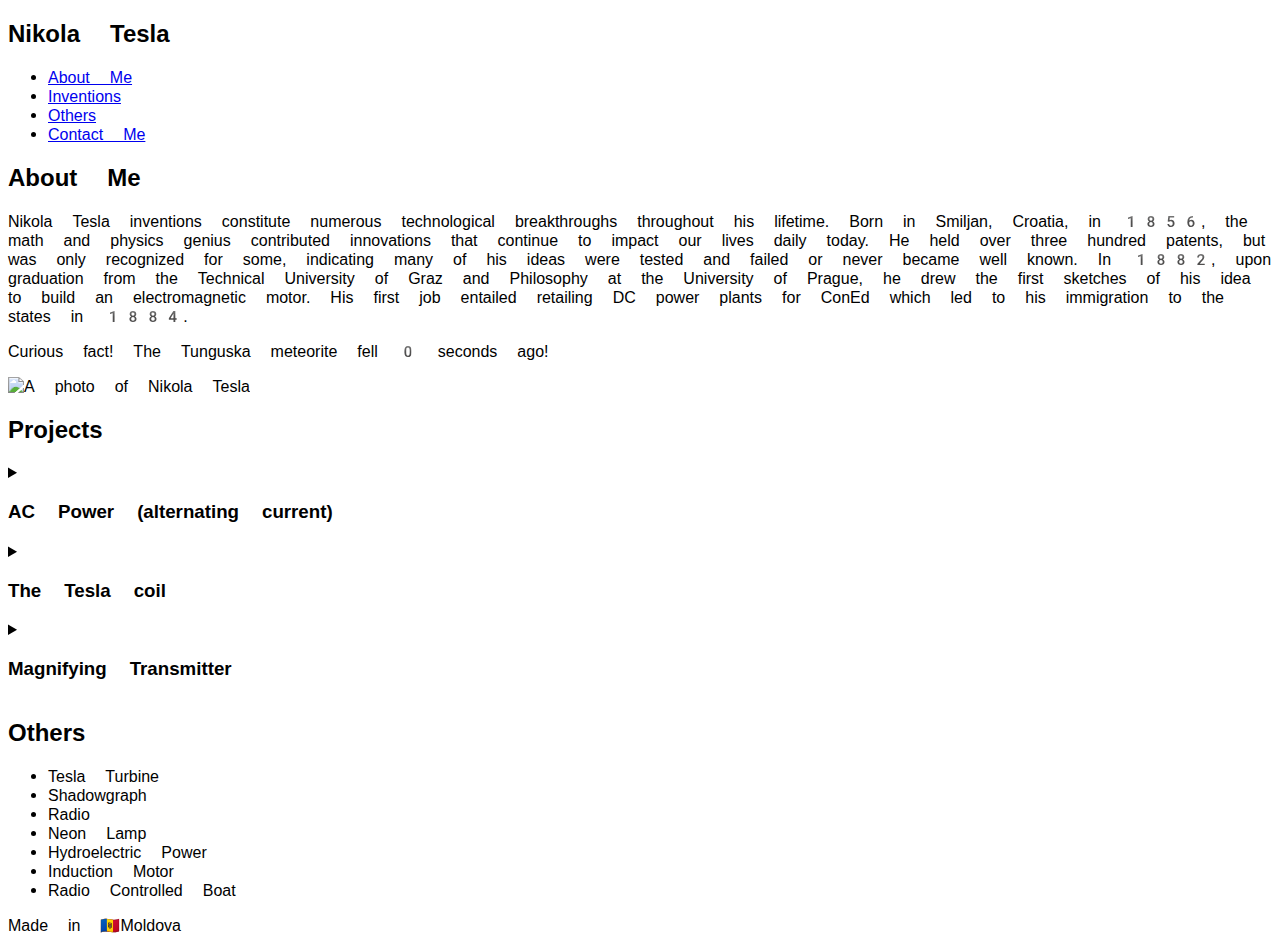
==== index.html @ f08f5c14 "Add new index page" ====
<!DOCTYPE html>
<html lang="en">
  <head>
    <meta charset="UTF-8" />
    <meta name="viewport" content="width=device-width, initial-scale=1.0" />
    <title>Nikola Tesla</title>
    <link rel = "icon" href = "C:\code\Tesla\Images\thunderbolt.png" 
        type = "image/x-icon">
    <link rel="stylesheet" href="styles.css" />
    <link rel="preconnect" href="https://fonts.googleapis.com">
    <link rel="preconnect" href="https://fonts.gstatic.com" crossorigin>
    <link href="https://fonts.googleapis.com/css2?family=Noto+Color+Emoji&display=swap" rel="stylesheet">

  </head>
  <body>
    <nav>
      <h2 id="logo">Nikola Tesla</h2>
      <ul class="navigation-items">
        <li class="navigation-item"><a href="#about-me">About Me</a></li>
        <li class="navigation-item"><a href="#inventions">Inventions</a></li>
        <li class="navigation-item"><a href="#others">Others</a></li>
        <li class="navigation-item"><a href="/contactme.html">Contact Me</a></li>
      </ul>
    </nav>

    <main>
      <section id="about-me">
        <div class="about-me-container">
          <div class="about-me-text-container">
            <h2>About Me</h2>
            <p>
                Nikola Tesla inventions constitute numerous technological breakthroughs throughout his lifetime. Born in Smiljan, Croatia, in 1856, the math and physics genius contributed innovations that continue to impact our lives daily today. He held over three hundred patents, but was only recognized for some, indicating many of his ideas were tested and failed or never became well known.
                In 1882, upon graduation from the Technical University of Graz and Philosophy at the University of Prague, he drew the first sketches of his idea to build an electromagnetic motor. His first job entailed retailing DC power plants for ConEd which led to his immigration to the states in 1884.
            <p>
              Curious fact! The Tunguska meteorite fell <span id="time-container">0</span> seconds ago!
            </p>
          </div>
          <img
            src="https://bloximages.chicago2.vip.townnews.com/independentnews.com/content/tncms/assets/v3/editorial/b/1b/b1bf085e-d60d-11ed-915a-5f4a3c2f3be4/64316606522fa.image.jpg?resize=990%2C908"
            alt="A photo of Nikola Tesla"
            class="portrait"
          />
        </div>
      </section>

      <section id="inventions">
        <h2>Projects</h2>
        <details class="inventions">
          <summary class="inventions">
            <h3>AC Power (alternating current)</h3>
          </summary>
          <img
            src="https://upload.wikimedia.org/wikipedia/commons/e/e1/Tesla_polyphase_AC_500hp_generator_at_1893_exposition.jpg"
            alt="Tesla polyphase AC 500hp generator at 1893."
            class="inventions-image"
          />
          <p class="inventions-description">
            Tesla polyphase AC 500hp generator at 1893.
          </p>
        </details>
        <details class="inventions">
          <summary class="inventions-title">
            <h3>The Tesla coil</h3>
          </summary>
          <img
            src="https://cdn.britannica.com/19/187119-050-C555ADE1/Nikola-Tesla-Publicity-photo-laboratory-Colorado-Springs-December-1899.jpg"
            alt="Publicity photo of Nikola Tesla in his laboratory in Colorado Springs"
            class="inventions-image"
          />
          <p class="inventions-description">
            The Tesla coil, which he invented in 1891, is widely used today in radio and television sets and other electronic equipment.
          </p>
        </details>
        <details class="inventions">
          <summary class="inventions-title">
            <h3>Magnifying Transmitter</h3>
          </summary>
          <img
            src="https://teslasciencecenter.org/wp-content/uploads/2022/06/TSCW_Electrical_Experiment_June_1919_Magnifying_Transmitter-1-pdf-736x1024.jpg"
            alt='In June 1919, the Electrical Experimenter magazine published Part V of Nikola Tesla’s autobiographical work which focused on “The Magnifying Transmitter,” the name Tesla gave to the 18-story tower he built at Wardenclyffe."'
            class="inventions-image"
          />
          <p class="inventions-description">
            Building upon the revelations of the Tesla coil, Tesla sought to offer wireless power for free to all by transmitting information from one tower to another using resonance. .
          </p>
        </details>
      </section>

      <section id="others">
        <h2>Others</h2>
        <div id="others-container">
          <ul>
            <li>Tesla Turbine</li>
            <li>Shadowgraph</li>
            <li>Radio</li>
            <li>Neon Lamp</li>
            <li>Hydroelectric Power</li>
            <li>Induction Motor</li>
            <li>Radio Controlled Boat</li>   
          </ul>
        </div>
      </section>
    </main>

    <footer>Made in <span class="flag">🇲🇩</span>Moldova</footer>
  </body>
---- styles.css ----
html {
    font-family: 'Noto Color Emoji', sans-serif;
}
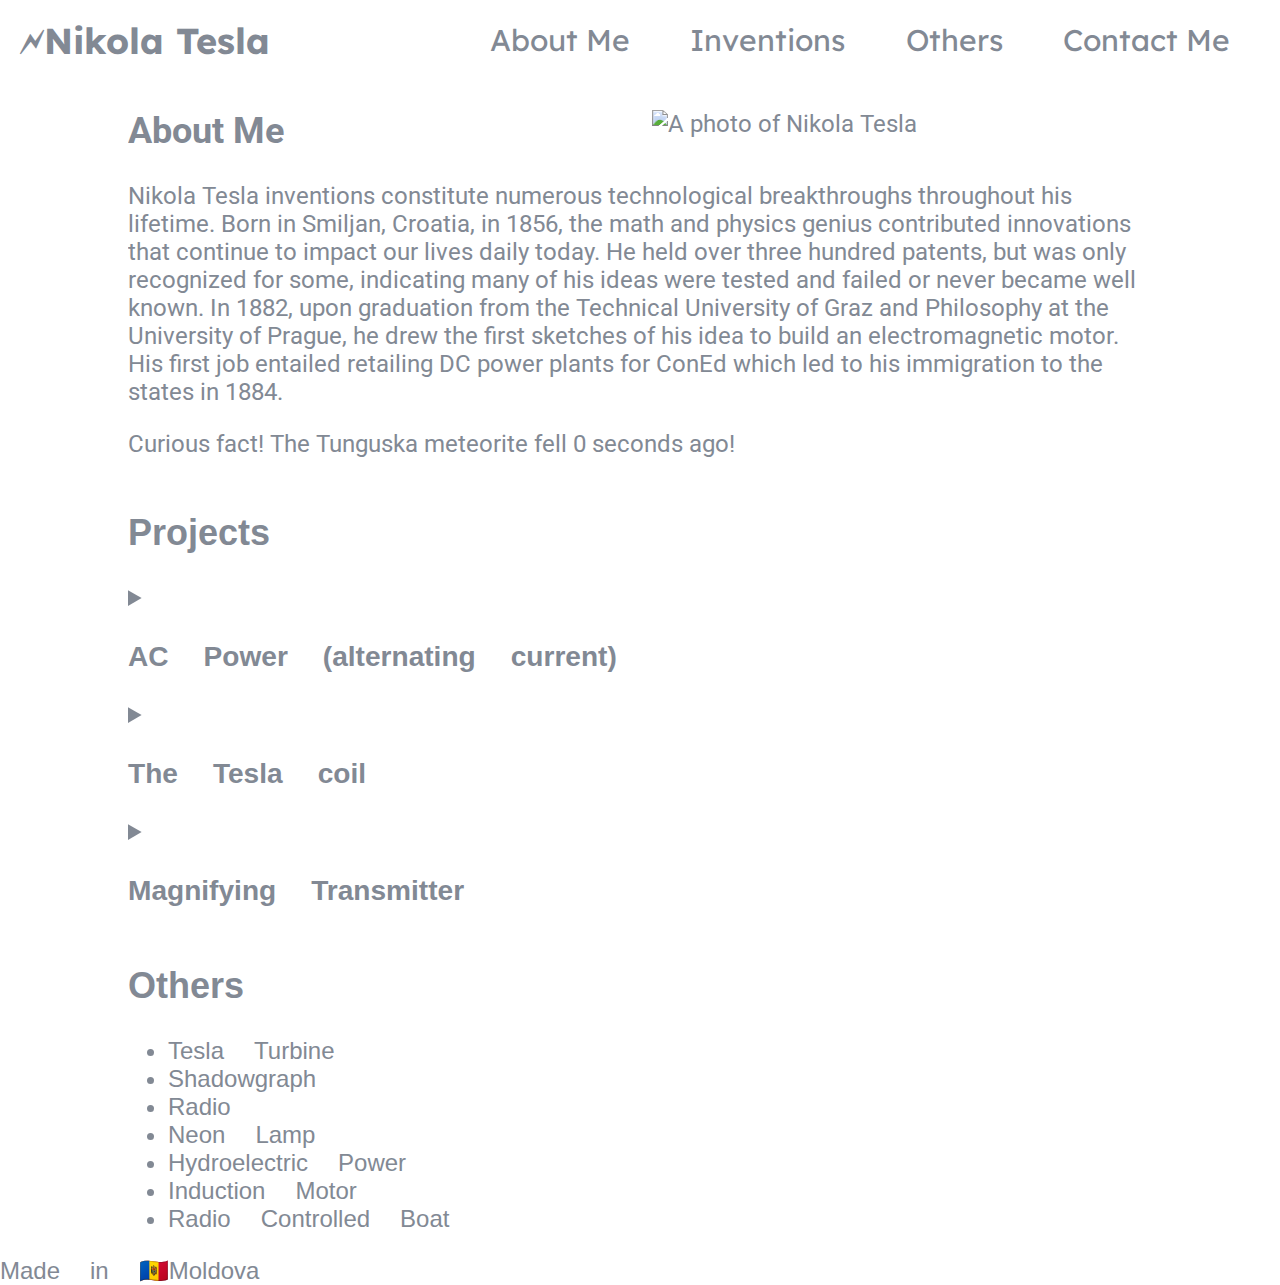
==== commit 1e886f50: "Improve styling" ====
--- a/index.html
+++ b/index.html
@@ -9,12 +9,12 @@
     <link rel="stylesheet" href="styles.css" />
     <link rel="preconnect" href="https://fonts.googleapis.com">
     <link rel="preconnect" href="https://fonts.gstatic.com" crossorigin>
-    <link href="https://fonts.googleapis.com/css2?family=Noto+Color+Emoji&display=swap" rel="stylesheet">
+    <link href="https://fonts.googleapis.com/css2?family=Lexend:wght@500&family=Noto+Color+Emoji&family=Roboto&display=swap" rel="stylesheet">
 
   </head>
   <body>
     <nav>
-      <h2 id="logo">Nikola Tesla</h2>
+      <h2 id="logo">🗲Nikola Tesla</h2>
       <ul class="navigation-items">
         <li class="navigation-item"><a href="#about-me">About Me</a></li>
         <li class="navigation-item"><a href="#inventions">Inventions</a></li>
@@ -27,6 +27,10 @@
       <section id="about-me">
         <div class="about-me-container">
           <div class="about-me-text-container">
+            <img
+            src="https://bloximages.chicago2.vip.townnews.com/independentnews.com/content/tncms/assets/v3/editorial/b/1b/b1bf085e-d60d-11ed-915a-5f4a3c2f3be4/64316606522fa.image.jpg?resize=990%2C908"
+            alt="A photo of Nikola Tesla"
+            class="portrait"/>
             <h2>About Me</h2>
             <p>
                 Nikola Tesla inventions constitute numerous technological breakthroughs throughout his lifetime. Born in Smiljan, Croatia, in 1856, the math and physics genius contributed innovations that continue to impact our lives daily today. He held over three hundred patents, but was only recognized for some, indicating many of his ideas were tested and failed or never became well known.
@@ -35,11 +39,6 @@
               Curious fact! The Tunguska meteorite fell <span id="time-container">0</span> seconds ago!
             </p>
           </div>
-          <img
-            src="https://bloximages.chicago2.vip.townnews.com/independentnews.com/content/tncms/assets/v3/editorial/b/1b/b1bf085e-d60d-11ed-915a-5f4a3c2f3be4/64316606522fa.image.jpg?resize=990%2C908"
-            alt="A photo of Nikola Tesla"
-            class="portrait"
-          />
         </div>
       </section>
 
--- a/styles.css
+++ b/styles.css
@@ -1,3 +1,61 @@
 html {
     font-family: 'Noto Color Emoji', sans-serif;
+    color: #828994;
+    font-size: 24px;
 }
+
+body {
+    margin: 0;
+}
+
+nav {
+    display: flex;
+    justify-content: space-between;
+    align-items: center;
+    height: 80px;
+    
+}
+
+#logo {
+    display: flex;
+    height: 40px;
+    margin-left: 20px;
+    align-items: center;
+    font-size: 1.5rem;
+    font-family: 'Lexend', sans-serif;
+
+}
+
+.navigation-items {
+    display: flex;
+    justify-content: space-around;
+    align-items: center;
+    font-size: 1.25rem;
+    width: 800px;
+    margin-right: 20px;
+    list-style-type:none;
+    padding: 0;
+}
+a {
+    text-decoration: none;
+    color: #828994;
+    font-family: 'Lexend', sans-serif;
+}
+
+.about-me-container {
+    overflow: auto;
+    font-family: 'Roboto', sans-serif;;
+    
+}
+
+.portrait {
+    width: 500px;
+    float: right;
+
+}
+
+main { 
+    margin: 0 auto;
+    width: 80%;
+
+}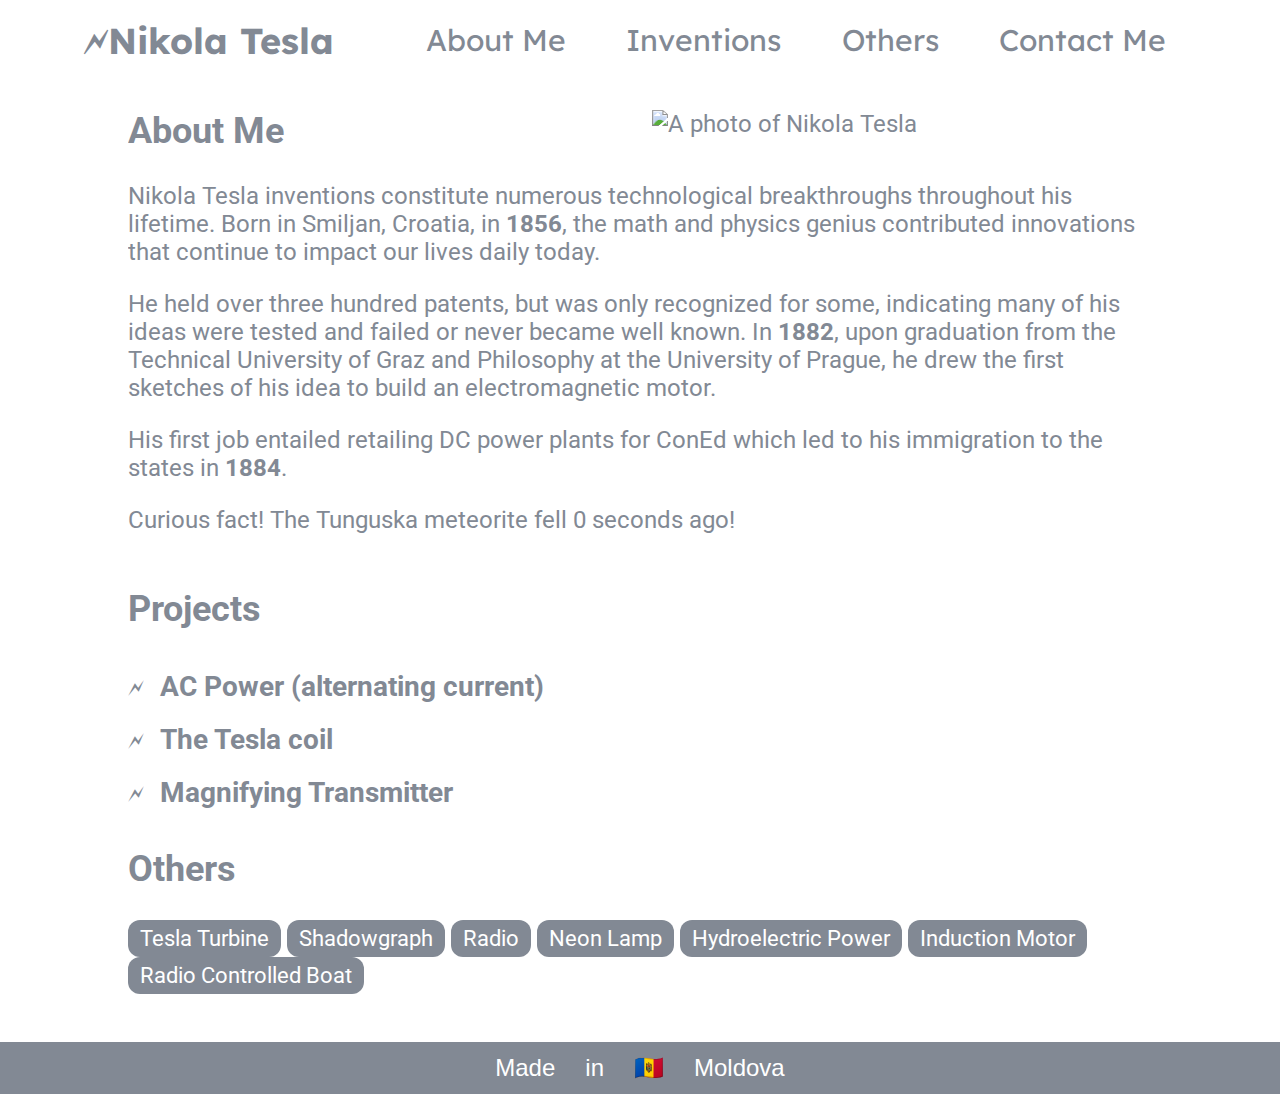
==== commit e0812f47: "Add JS timer" ====
--- a/index.html
+++ b/index.html
@@ -1,105 +1,112 @@
 <!DOCTYPE html>
 <html lang="en">
-  <head>
-    <meta charset="UTF-8" />
-    <meta name="viewport" content="width=device-width, initial-scale=1.0" />
-    <title>Nikola Tesla</title>
-    <link rel = "icon" href = "C:\code\Tesla\Images\thunderbolt.png" 
-        type = "image/x-icon">
-    <link rel="stylesheet" href="styles.css" />
-    <link rel="preconnect" href="https://fonts.googleapis.com">
-    <link rel="preconnect" href="https://fonts.gstatic.com" crossorigin>
-    <link href="https://fonts.googleapis.com/css2?family=Lexend:wght@500&family=Noto+Color+Emoji&family=Roboto&display=swap" rel="stylesheet">
 
-  </head>
-  <body>
-    <nav>
-      <h2 id="logo">🗲Nikola Tesla</h2>
-      <ul class="navigation-items">
-        <li class="navigation-item"><a href="#about-me">About Me</a></li>
-        <li class="navigation-item"><a href="#inventions">Inventions</a></li>
-        <li class="navigation-item"><a href="#others">Others</a></li>
-        <li class="navigation-item"><a href="/contactme.html">Contact Me</a></li>
-      </ul>
-    </nav>
+<head>
+  <meta charset="UTF-8" />
+  <meta name="viewport" content="width=device-width, initial-scale=1.0" />
+  <title>Nikola Tesla</title>
+  <link rel="icon" href="C:\code\Tesla\Images\thunderbolt.png" type="image/x-icon">
+  <link rel="stylesheet" href="styles.css" />
+  <link rel="preconnect" href="https://fonts.googleapis.com">
+  <link rel="preconnect" href="https://fonts.gstatic.com" crossorigin>
+  <link
+    href="https://fonts.googleapis.com/css2?family=Lexend:wght@500&family=Noto+Color+Emoji&family=Roboto&display=swap"
+    rel="stylesheet">
 
-    <main>
-      <section id="about-me">
-        <div class="about-me-container">
-          <div class="about-me-text-container">
-            <img
+</head>
+
+<body>
+  <nav>
+    <h2 id="logo">🗲Nikola Tesla</h2>
+    <ul class="navigation-items">
+      <li class="navigation-item"><a href="#about-me">About Me</a></li>
+      <li class="navigation-item"><a href="#inventions">Inventions</a></li>
+      <li class="navigation-item"><a href="#others">Others</a></li>
+      <li class="navigation-item"><a href="contactme.html">Contact Me</a></li>
+    </ul>
+  </nav>
+
+  <main>
+    <section id="about-me">
+      <div class="about-me-container">
+        <div class="about-me-text-container">
+          <img
             src="https://bloximages.chicago2.vip.townnews.com/independentnews.com/content/tncms/assets/v3/editorial/b/1b/b1bf085e-d60d-11ed-915a-5f4a3c2f3be4/64316606522fa.image.jpg?resize=990%2C908"
-            alt="A photo of Nikola Tesla"
-            class="portrait"/>
-            <h2>About Me</h2>
-            <p>
-                Nikola Tesla inventions constitute numerous technological breakthroughs throughout his lifetime. Born in Smiljan, Croatia, in 1856, the math and physics genius contributed innovations that continue to impact our lives daily today. He held over three hundred patents, but was only recognized for some, indicating many of his ideas were tested and failed or never became well known.
-                In 1882, upon graduation from the Technical University of Graz and Philosophy at the University of Prague, he drew the first sketches of his idea to build an electromagnetic motor. His first job entailed retailing DC power plants for ConEd which led to his immigration to the states in 1884.
-            <p>
-              Curious fact! The Tunguska meteorite fell <span id="time-container">0</span> seconds ago!
-            </p>
-          </div>
+            alt="A photo of Nikola Tesla" class="portrait" />
+          <h2>About Me</h2>
+          <p>
+            Nikola Tesla inventions constitute numerous technological breakthroughs throughout his lifetime. Born in
+            Smiljan, Croatia, in <b>1856</b>, the math and physics genius contributed innovations that continue to impact our
+            lives daily today.
+          </p>
+          <p>He held over three hundred patents, but was only recognized for some, indicating many of his ideas were
+            tested and failed or never became well known.
+            In <b>1882</b>, upon graduation from the Technical University of Graz and Philosophy at the University of Prague,
+            he drew the first sketches of his idea to build an electromagnetic motor.
+          </p>  
+          <p>His first job entailed retailing DC power plants for ConEd which led to his immigration to the states in
+            <b>1884</b>.
+          </p>
+          <p>Curious fact! The Tunguska meteorite fell <span id="time-container">0</span> seconds ago! </p>
         </div>
-      </section>
+      </div>
+    </section>
 
-      <section id="inventions">
-        <h2>Projects</h2>
-        <details class="inventions">
-          <summary class="inventions">
-            <h3>AC Power (alternating current)</h3>
-          </summary>
-          <img
-            src="https://upload.wikimedia.org/wikipedia/commons/e/e1/Tesla_polyphase_AC_500hp_generator_at_1893_exposition.jpg"
-            alt="Tesla polyphase AC 500hp generator at 1893."
-            class="inventions-image"
-          />
-          <p class="inventions-description">
-            Tesla polyphase AC 500hp generator at 1893.
-          </p>
-        </details>
-        <details class="inventions">
-          <summary class="inventions-title">
-            <h3>The Tesla coil</h3>
-          </summary>
-          <img
-            src="https://cdn.britannica.com/19/187119-050-C555ADE1/Nikola-Tesla-Publicity-photo-laboratory-Colorado-Springs-December-1899.jpg"
-            alt="Publicity photo of Nikola Tesla in his laboratory in Colorado Springs"
-            class="inventions-image"
-          />
-          <p class="inventions-description">
-            The Tesla coil, which he invented in 1891, is widely used today in radio and television sets and other electronic equipment.
-          </p>
-        </details>
-        <details class="inventions">
-          <summary class="inventions-title">
-            <h3>Magnifying Transmitter</h3>
-          </summary>
-          <img
-            src="https://teslasciencecenter.org/wp-content/uploads/2022/06/TSCW_Electrical_Experiment_June_1919_Magnifying_Transmitter-1-pdf-736x1024.jpg"
-            alt='In June 1919, the Electrical Experimenter magazine published Part V of Nikola Tesla’s autobiographical work which focused on “The Magnifying Transmitter,” the name Tesla gave to the 18-story tower he built at Wardenclyffe."'
-            class="inventions-image"
-          />
-          <p class="inventions-description">
-            Building upon the revelations of the Tesla coil, Tesla sought to offer wireless power for free to all by transmitting information from one tower to another using resonance. .
-          </p>
-        </details>
-      </section>
+    <section id="inventions">
+      <h2>Projects</h2>
+      <details class="inventions">
+        <summary class="inventions-title">
+          <h3>AC Power (alternating current)</h3>
+        </summary>
+        <img
+          src="https://upload.wikimedia.org/wikipedia/commons/e/e1/Tesla_polyphase_AC_500hp_generator_at_1893_exposition.jpg"
+          alt="Tesla polyphase AC 500hp generator at 1893." class="inventions-image" />
+        <p class="inventions-description">
+          Tesla polyphase AC 500hp generator at 1893.
+        </p>
+      </details>
+      <details class="inventions">
+        <summary class="inventions-title">
+          <h3>The Tesla coil</h3>
+        </summary>
+        <img
+          src="https://cdn.britannica.com/19/187119-050-C555ADE1/Nikola-Tesla-Publicity-photo-laboratory-Colorado-Springs-December-1899.jpg"
+          alt="Publicity photo of Nikola Tesla in his laboratory in Colorado Springs" class="inventions-image" />
+        <p class="inventions-description">
+          The Tesla coil, which he invented in 1891, is widely used today in radio and television sets and other
+          electronic equipment.
+        </p>
+      </details>
+      <details class="inventions">
+        <summary class="inventions-title">
+          <h3>Magnifying Transmitter</h3>
+        </summary>
+        <img
+          src="https://teslasciencecenter.org/wp-content/uploads/2022/06/TSCW_Electrical_Experiment_June_1919_Magnifying_Transmitter-1-pdf-736x1024.jpg"
+          alt='In June 1919, the Electrical Experimenter magazine published Part V of Nikola Tesla’s autobiographical work which focused on “The Magnifying Transmitter,” the name Tesla gave to the 18-story tower he built at Wardenclyffe."'
+          class="inventions-image" />
+        <p class="inventions-description">
+          Building upon the revelations of the Tesla coil, Tesla sought to offer wireless power for free to all by
+          transmitting information from one tower to another using resonance. .
+        </p>
+      </details>
+    </section>
 
-      <section id="others">
-        <h2>Others</h2>
-        <div id="others-container">
-          <ul>
-            <li>Tesla Turbine</li>
-            <li>Shadowgraph</li>
-            <li>Radio</li>
-            <li>Neon Lamp</li>
-            <li>Hydroelectric Power</li>
-            <li>Induction Motor</li>
-            <li>Radio Controlled Boat</li>   
-          </ul>
-        </div>
-      </section>
-    </main>
+    <section id="others">
+      <h2>Others</h2>
+      <div id="others-container">
+        <ul>
+          <li>Tesla Turbine</li>
+          <li>Shadowgraph</li>
+          <li>Radio</li>
+          <li>Neon Lamp</li>
+          <li>Hydroelectric Power</li>
+          <li>Induction Motor</li>
+          <li>Radio Controlled Boat</li>
+        </ul>
+      </div>
+    </section>
+  </main>
 
-    <footer>Made in <span class="flag">🇲🇩</span>Moldova</footer>
-  </body>+  <footer> Made in <span class="flag">🇲🇩 </span>Moldova</footer>
+</body>--- a/styles.css
+++ b/styles.css
@@ -13,7 +13,8 @@
     justify-content: space-between;
     align-items: center;
     height: 80px;
-    
+    margin: 0 auto;
+    width: 90%;
 }
 
 #logo {
@@ -36,6 +37,7 @@
     list-style-type:none;
     padding: 0;
 }
+
 a {
     text-decoration: none;
     color: #828994;
@@ -44,7 +46,7 @@
 
 .about-me-container {
     overflow: auto;
-    font-family: 'Roboto', sans-serif;;
+    font-family: 'Roboto', sans-serif;
     
 }
 
@@ -57,5 +59,48 @@
 main { 
     margin: 0 auto;
     width: 80%;
+    font-family: 'Roboto', sans-serif;
 
+}
+
+.inventions h3 {
+    display: inline-block;
+    margin: 10px 10px;
+}
+
+details > summary:first-of-type {
+    list-style: none;
+}
+
+details > summary::before {
+    content: "🗲 ";
+}
+
+.inventions-image {
+    width: 100%;
+}
+
+#others-container ul {
+    list-style-type: none;
+    padding: 0;
+    margin-bottom: 2rem;
+}
+
+#others-container li {
+    
+    display: inline-block;
+    border-radius: 0.5rem;
+    margin: 0;
+    padding: 0.25rem 0.5rem;
+    background-color: #828994;
+    color: white;
+    font-size: 0.9rem;
+}
+
+footer {
+    text-align: center;
+    padding: 0.5rem 0; 
+    background-color: #828994;
+    color: white;
+    
 }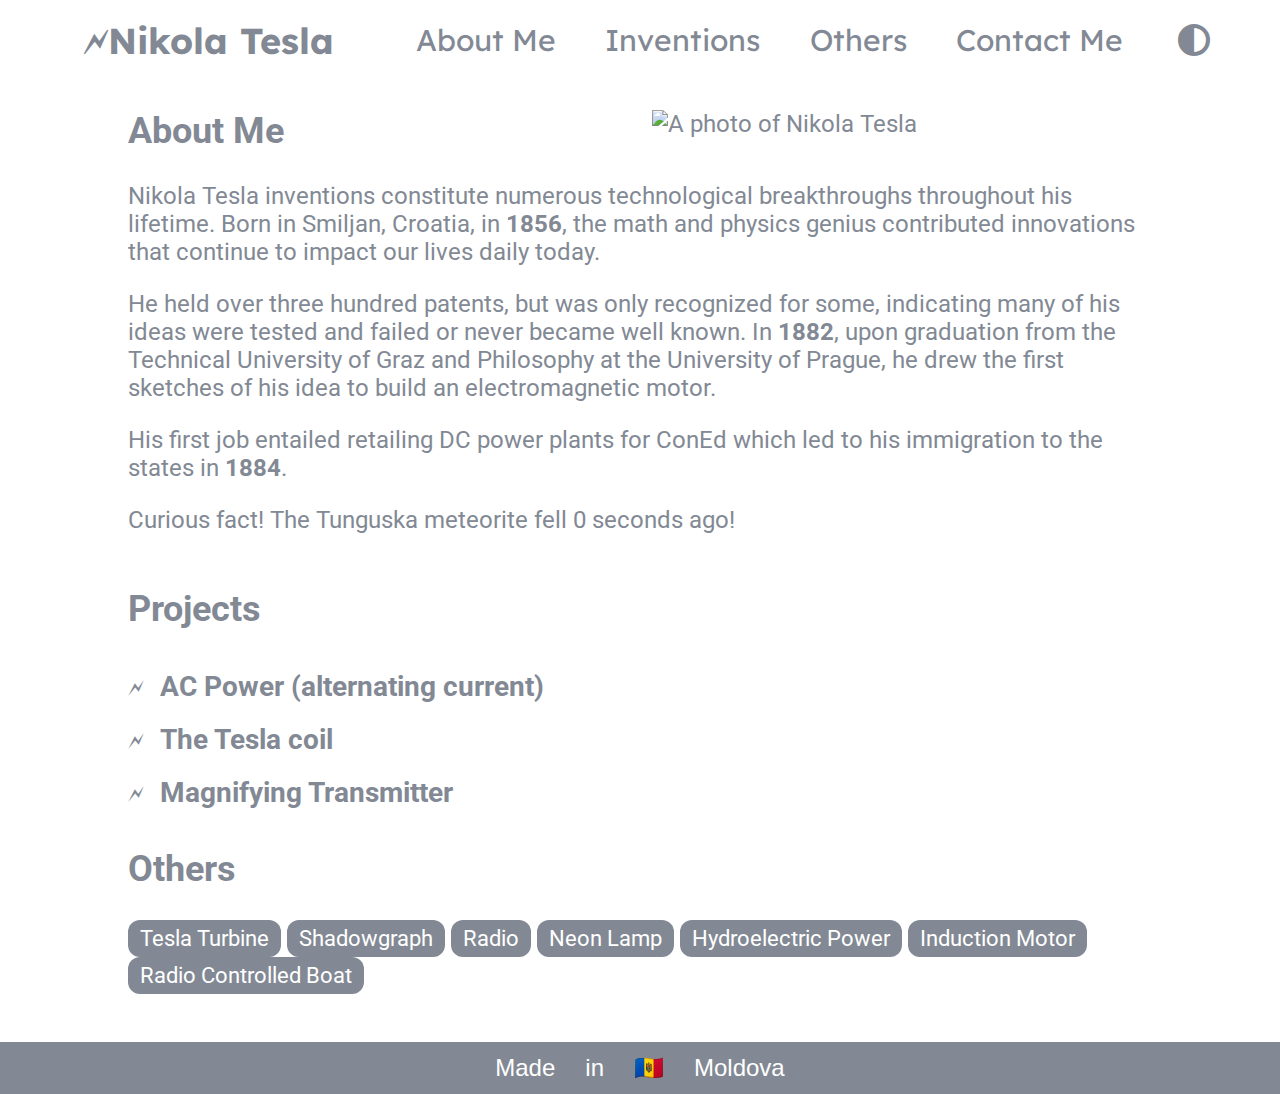
==== commit d4a86784: "Add Js committed" ====
--- a/index.html
+++ b/index.html
@@ -12,7 +12,7 @@
   <link
     href="https://fonts.googleapis.com/css2?family=Lexend:wght@500&family=Noto+Color+Emoji&family=Roboto&display=swap"
     rel="stylesheet">
-
+  <link rel="stylesheet" href="https://cdnjs.cloudflare.com/ajax/libs/font-awesome/6.4.2/css/all.min.css" />
 </head>
 
 <body>
@@ -23,6 +23,11 @@
       <li class="navigation-item"><a href="#inventions">Inventions</a></li>
       <li class="navigation-item"><a href="#others">Others</a></li>
       <li class="navigation-item"><a href="contactme.html">Contact Me</a></li>
+      <li>
+        <button id="toggle-theme">
+          <i class="fa-solid fa-circle-half-stroke"></i>
+        </button>
+      </li>
     </ul>
   </nav>
 
@@ -36,14 +41,16 @@
           <h2>About Me</h2>
           <p>
             Nikola Tesla inventions constitute numerous technological breakthroughs throughout his lifetime. Born in
-            Smiljan, Croatia, in <b>1856</b>, the math and physics genius contributed innovations that continue to impact our
+            Smiljan, Croatia, in <b>1856</b>, the math and physics genius contributed innovations that continue to
+            impact our
             lives daily today.
           </p>
           <p>He held over three hundred patents, but was only recognized for some, indicating many of his ideas were
             tested and failed or never became well known.
-            In <b>1882</b>, upon graduation from the Technical University of Graz and Philosophy at the University of Prague,
+            In <b>1882</b>, upon graduation from the Technical University of Graz and Philosophy at the University of
+            Prague,
             he drew the first sketches of his idea to build an electromagnetic motor.
-          </p>  
+          </p>
           <p>His first job entailed retailing DC power plants for ConEd which led to his immigration to the states in
             <b>1884</b>.
           </p>
@@ -109,4 +116,5 @@
   </main>
 
   <footer> Made in <span class="flag">🇲🇩 </span>Moldova</footer>
-</body>+</body>
+<script src="main.js"></script>--- a/styles.css
+++ b/styles.css
@@ -29,13 +29,24 @@
 
 .navigation-items {
     display: flex;
-    justify-content: space-around;
+    justify-content: space-between;
     align-items: center;
     font-size: 1.25rem;
     width: 800px;
-    margin-right: 20px;
     list-style-type:none;
     padding: 0;
+    
+}
+
+button {
+    display: flex;
+    background-color: white;
+    border: 0;
+    color: #828994;
+}
+
+.fa-circle-half-stroke {
+    font-size: 32px;
 }
 
 a {
@@ -103,4 +114,29 @@
     background-color: #828994;
     color: white;
     
+}
+
+html.dark {
+    color: white;
+    background-color: #828994;
+    
+}
+
+.dark a {
+    color: white;
+}
+
+.dark #others-container li {
+    background-color: white;
+    color: #828994;
+}
+
+.dark footer {
+    background-color: white;
+    color: #828994;
+}
+
+.dark button {
+    background-color: #828994;
+    color: white;
 }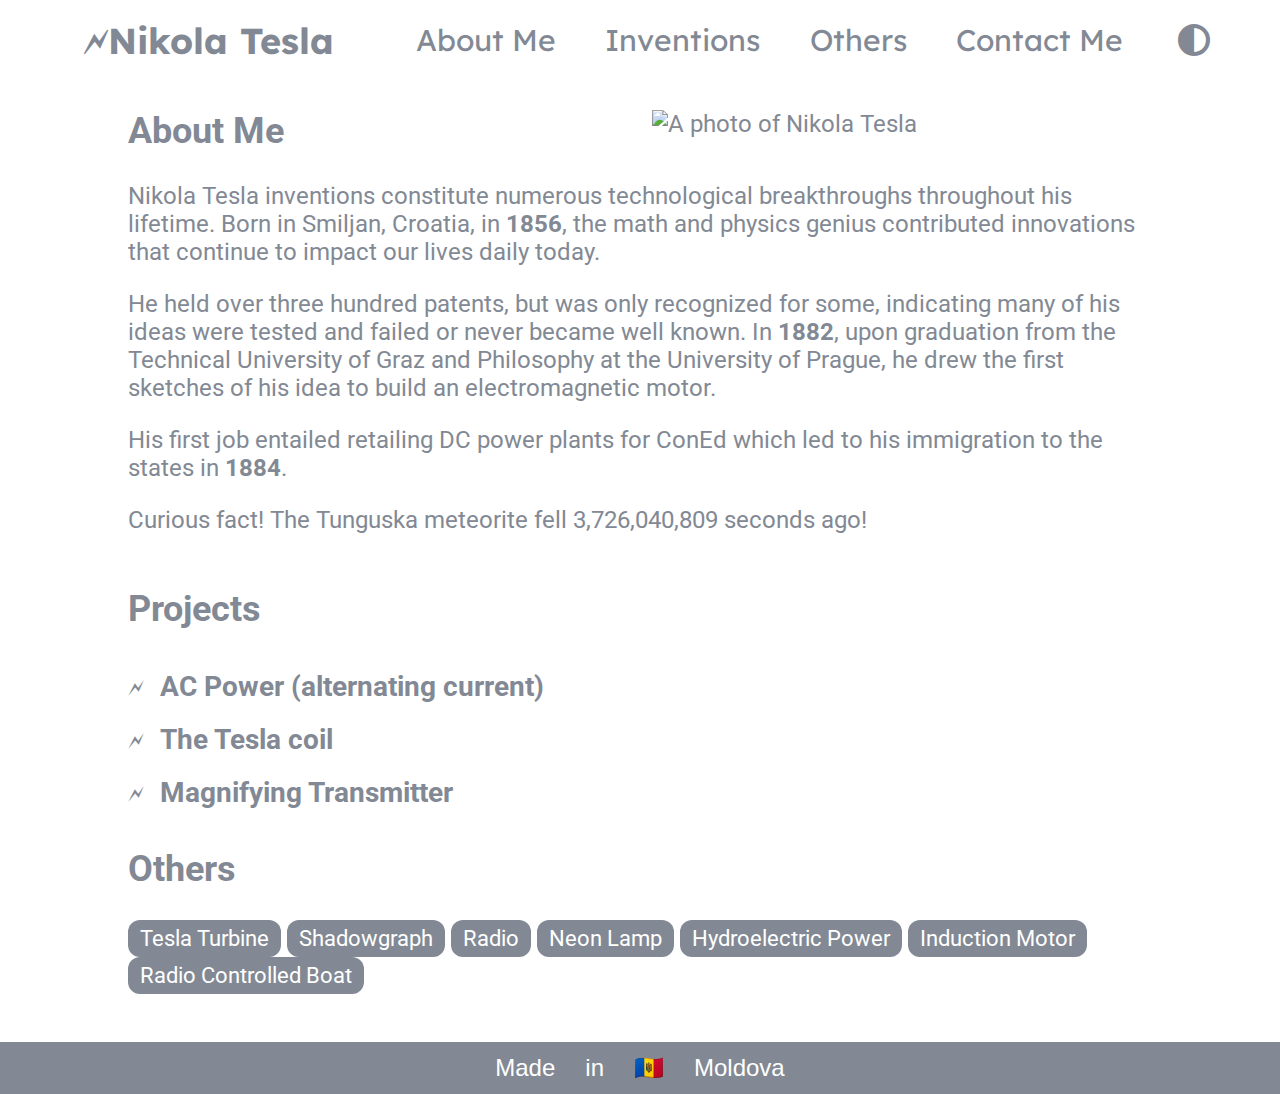
==== commit 17a66795: "Add Js code Dark theme" ====
--- a/index.html
+++ b/index.html
@@ -117,4 +117,24 @@
 
   <footer> Made in <span class="flag">🇲🇩 </span>Moldova</footer>
 </body>
-<script src="main.js"></script>+<script src="main.js"></script>
+<script>
+  const timeContainer = document.getElementById("time-container");
+  const FALL_DAY = "1908-06-30";
+  const FALL_DAY_DATE = new Date(FALL_DAY);
+  const intlNumberFormatter = new Intl.NumberFormat("en-US");
+  
+  function tick() {
+    const now = new Date();
+    const difference = Math.floor(
+      (now.getTime() - FALL_DAY_DATE.getTime()) / 1000
+    );
+
+    timeContainer.innerText = intlNumberFormatter.format(difference);
+
+  }
+
+  setInterval(tick, 1000);
+
+  tick();
+</script>--- a/styles.css
+++ b/styles.css
@@ -43,6 +43,7 @@
     background-color: white;
     border: 0;
     color: #828994;
+    cursor: pointer;
 }
 
 .fa-circle-half-stroke {
